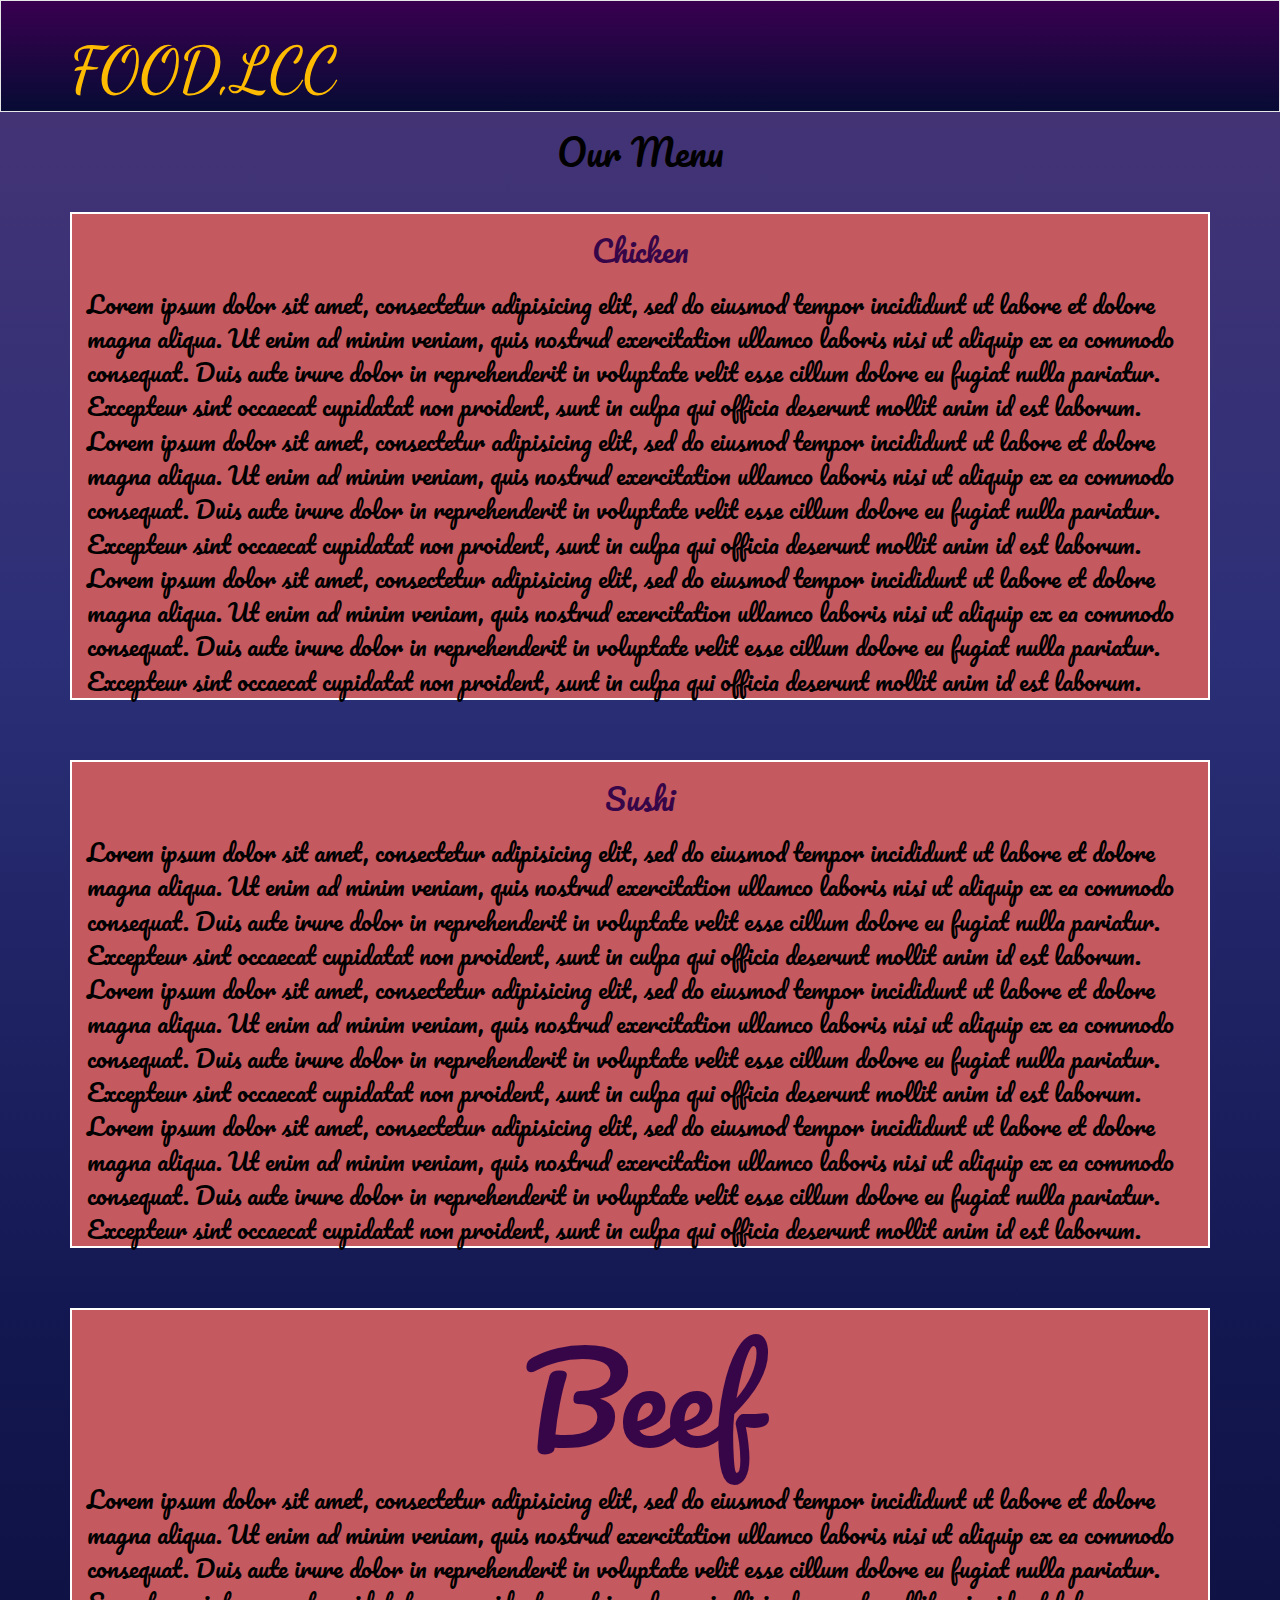
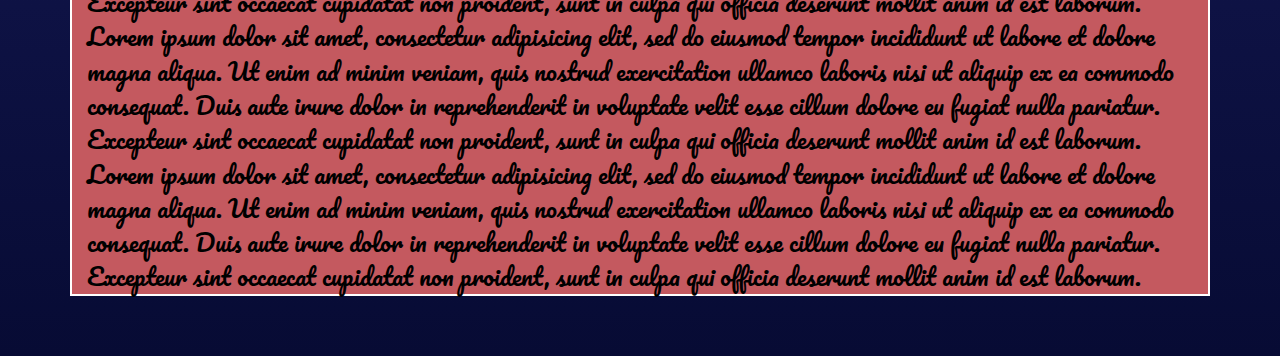
==== Week 3 Assignment/index.html @ 63eaed49 "Week 3 Assignment" ====
<!DOCTYPE html>
<html>
<head>
	<meta http-equiv="X-UA-Compatible" content="IE=edge">
	<meta name="viewport" content="width=device-width, initial-scale=1, shrink-to-fit=no">
	<title>Food</title>
	<link rel="stylesheet" href="css/bootstrap.min.css">
	<link rel="stylesheet" href="css/style.css">
	<link href="https://fonts.googleapis.com/css2?family=Dancing+Script:wght@700&display=swap" rel="stylesheet">
	<link href="https://fonts.googleapis.com/css2?family=Pacifico&display=swap" rel="stylesheet">

</head>
<body>
	<header>
		<nav id="header-nav" class="navbar navbar-default">
			<div class="container">
				<div class="navbar-header">
					<div class="navbar-brand">
						<a href="index.html"><h1>Food,LCC</h1></a>
					</div>
					<button type="button" class="navbar-toggle collapsed" data-toggle="collapse" data-target="#collapsable-nav" aria-expanded="false">
        				<span class="sr-only">Toggle navigation</span>
        				<span class="icon-bar"></span>
        				<span class="icon-bar"></span>
        				<span class="icon-bar"></span>
      				</button>
      			</div>
			</div>
			
			<div id="collapsable-nav" class="collapse navbar-collapse " >
				<ul id="nav-list" class="nav navbar-nav navbar-right ">
					<li>
						<a href="#" class="text-center visible-xs">Beef</a>
					</li>
					<li>
						<a href="#" class="text-center visible-xs">Meat</a>
					</li>
					<li>
						<a href="#" class="text-center visible-xs">Sushi</a>
					</li>
				</ul>
				
			</div>
		</nav>
	</header>
	<h1>Our Menu</h1>
	<div class="container">
			<div class="col-md-12 col-sm-12 col-xs-12">
				<div id="chicken"><h2>Chicken</h2></div>
				Lorem ipsum dolor sit amet, consectetur adipisicing elit, sed do eiusmod
				tempor incididunt ut labore et dolore magna aliqua. Ut enim ad minim veniam,
				quis nostrud exercitation ullamco laboris nisi ut aliquip ex ea commodo
				consequat. Duis aute irure dolor in reprehenderit in voluptate velit esse
				cillum dolore eu fugiat nulla pariatur. Excepteur sint occaecat cupidatat non
				proident, sunt in culpa qui officia deserunt mollit anim id est laborum.
				Lorem ipsum dolor sit amet, consectetur adipisicing elit, sed do eiusmod
				tempor incididunt ut labore et dolore magna aliqua. Ut enim ad minim veniam,
				quis nostrud exercitation ullamco laboris nisi ut aliquip ex ea commodo
				consequat. Duis aute irure dolor in reprehenderit in voluptate velit esse
				cillum dolore eu fugiat nulla pariatur. Excepteur sint occaecat cupidatat non
				proident, sunt in culpa qui officia deserunt mollit anim id est laborum.
				Lorem ipsum dolor sit amet, consectetur adipisicing elit, sed do eiusmod
				tempor incididunt ut labore et dolore magna aliqua. Ut enim ad minim veniam,
				quis nostrud exercitation ullamco laboris nisi ut aliquip ex ea commodo
				consequat. Duis aute irure dolor in reprehenderit in voluptate velit esse
				cillum dolore eu fugiat nulla pariatur. Excepteur sint occaecat cupidatat non
				proident, sunt in culpa qui officia deserunt mollit anim id est laborum.
				
			</div>
			<div class="col-md-12 col-sm-12 col-xs-12">
				<div id="sushi"><h2>Sushi</h2></div>
				Lorem ipsum dolor sit amet, consectetur adipisicing elit, sed do eiusmod
				tempor incididunt ut labore et dolore magna aliqua. Ut enim ad minim veniam,
				quis nostrud exercitation ullamco laboris nisi ut aliquip ex ea commodo
				consequat. Duis aute irure dolor in reprehenderit in voluptate velit esse
				cillum dolore eu fugiat nulla pariatur. Excepteur sint occaecat cupidatat non
				proident, sunt in culpa qui officia deserunt mollit anim id est laborum.
				Lorem ipsum dolor sit amet, consectetur adipisicing elit, sed do eiusmod
				tempor incididunt ut labore et dolore magna aliqua. Ut enim ad minim veniam,
				quis nostrud exercitation ullamco laboris nisi ut aliquip ex ea commodo
				consequat. Duis aute irure dolor in reprehenderit in voluptate velit esse
				cillum dolore eu fugiat nulla pariatur. Excepteur sint occaecat cupidatat non
				proident, sunt in culpa qui officia deserunt mollit anim id est laborum.
				Lorem ipsum dolor sit amet, consectetur adipisicing elit, sed do eiusmod
				tempor incididunt ut labore et dolore magna aliqua. Ut enim ad minim veniam,
				quis nostrud exercitation ullamco laboris nisi ut aliquip ex ea commodo
				consequat. Duis aute irure dolor in reprehenderit in voluptate velit esse
				cillum dolore eu fugiat nulla pariatur. Excepteur sint occaecat cupidatat non
				proident, sunt in culpa qui officia deserunt mollit anim id est laborum.
				
			</div>
			<div class="col-md-12 col-sm-12 col-xs-12">
				<div id="beef"><h2>Beef</h2> </div>
				Lorem ipsum dolor sit amet, consectetur adipisicing elit, sed do eiusmod
				tempor incididunt ut labore et dolore magna aliqua. Ut enim ad minim veniam,
				quis nostrud exercitation ullamco laboris nisi ut aliquip ex ea commodo
				consequat. Duis aute irure dolor in reprehenderit in voluptate velit esse
				cillum dolore eu fugiat nulla pariatur. Excepteur sint occaecat cupidatat non
				proident, sunt in culpa qui officia deserunt mollit anim id est laborum.
				Lorem ipsum dolor sit amet, consectetur adipisicing elit, sed do eiusmod
				tempor incididunt ut labore et dolore magna aliqua. Ut enim ad minim veniam,
				quis nostrud exercitation ullamco laboris nisi ut aliquip ex ea commodo
				consequat. Duis aute irure dolor in reprehenderit in voluptate velit esse
				cillum dolore eu fugiat nulla pariatur. Excepteur sint occaecat cupidatat non
				proident, sunt in culpa qui officia deserunt mollit anim id est laborum.
				Lorem ipsum dolor sit amet, consectetur adipisicing elit, sed do eiusmod
				tempor incididunt ut labore et dolore magna aliqua. Ut enim ad minim veniam,
				quis nostrud exercitation ullamco laboris nisi ut aliquip ex ea commodo
				consequat. Duis aute irure dolor in reprehenderit in voluptate velit esse
				cillum dolore eu fugiat nulla pariatur. Excepteur sint occaecat cupidatat non
				proident, sunt in culpa qui officia deserunt mollit anim id est laborum.
				
			</div>

		
	</div>

<script src="js/jquery-3.5.1.min.js"></script>
<script src="js/bootstrap.min.js"></script>
<script src="js/script.js"></script>



</body>
</html>
---- Week 3 Assignment/css/style.css ----
body{

	font-size: 24px;
	background: linear-gradient(to bottom, #483475,#2B2F77, #141852, #070B34);
	font-family: 'Pacifico', cursive;
	color: black;
	


}
#header-nav{
	margin: 0;
	border-radius: 0px;
	/*background-color: #FFF;*/
	background-image: linear-gradient(to bottom,#390050, #070B34);
}
.navbar-brand h1{
	font-size: 3.5em;
	text-transform: uppercase;
	font-family: 'Dancing Script', cursive;
	text-shadow: 2px 2px 2px #222 bold;
	color: #FFBB00;
	
}
.navbar-header a:hover, .navbar-header a:focus{
	text-decoration: none;
}
#nav-list{
	margin-top: 25px;
	margin-bottom: 20px;
	
}
#nav-list a{
	color: #FFDF00;
	text-align: center;
}
#nav-list a:hover{
	background-color: #00095A;
}
.navbar-header button.navbar-toggle,.navbar-header .icon-bar{
	border: 1px solid #F2AA4CFF;
	clear: left;
}
.navbar-header button.navbar-toggle{
	clear:both;
	
}
h1{
	text-align: center;
	margin: 20px auto 40px;
	text-shadow: 10px;
}
.col-md-12, .col-sm-12, .col-xs-12{
margin-bottom: 60px;
	border: 2px solid #fff;
	width: 100%;
	background-color: #C4595F;
}

#chicken, #sushi, #beef h2{
	font-size: 5em;
	text-align: center;
	margin-bottom: 20px;
	color: #370648;
	
}




@media (min-width: 1200px){
	#nav-list{
	margin-top: 40px;
	margin-bottom: 20px
	
}
	#nav-list{
	font-size: 1.66em;
}


}

@media (min-width: 992px) and (max-width: 1199px){
.navbar-brand h1{
	font-size: 3em;
	text-transform: uppercase;
	font-family: 'Dancing Script', cursive;
	text-shadow: 2px 2px 2px #222 bold;
	color: #FFDF00;
	}

	#nav-list{
		margin-bottom: 20px;
	font-size: 1.5em;
}

}

@media (min-width: 768px) and (max-width: 991px){

	.navbar-brand h1{
	font-size: 3em;
	text-transform: uppercase;
	font-family: 'Dancing Script', cursive;
	text-shadow: 2px 2px 2px #222 bold;
	color: #FFDF00;
	margin-bottom: 10px
	}

		#nav-list{
	margin-top: 30px;
	margin-bottom:15px;
	font-size: 1.3em;
	
}


	
}

@media (max-width: 767px){
	.navbar-brand h1{
	font-size: 3em;
	text-transform: uppercase;
	font-family: 'Dancing Script', cursive;
	text-shadow: 2px 2px 2px #222 bold;
	color: #FFDF00;
	}

	.col-md-12, .col-sm-12, .col-xs-12{
	
	border: 2px solid black;
	margin:0px auto 60px;
}

}
@media (max-width: 410px){

   .navbar-header h1{
   	font-size: 2.5em;
   }
}
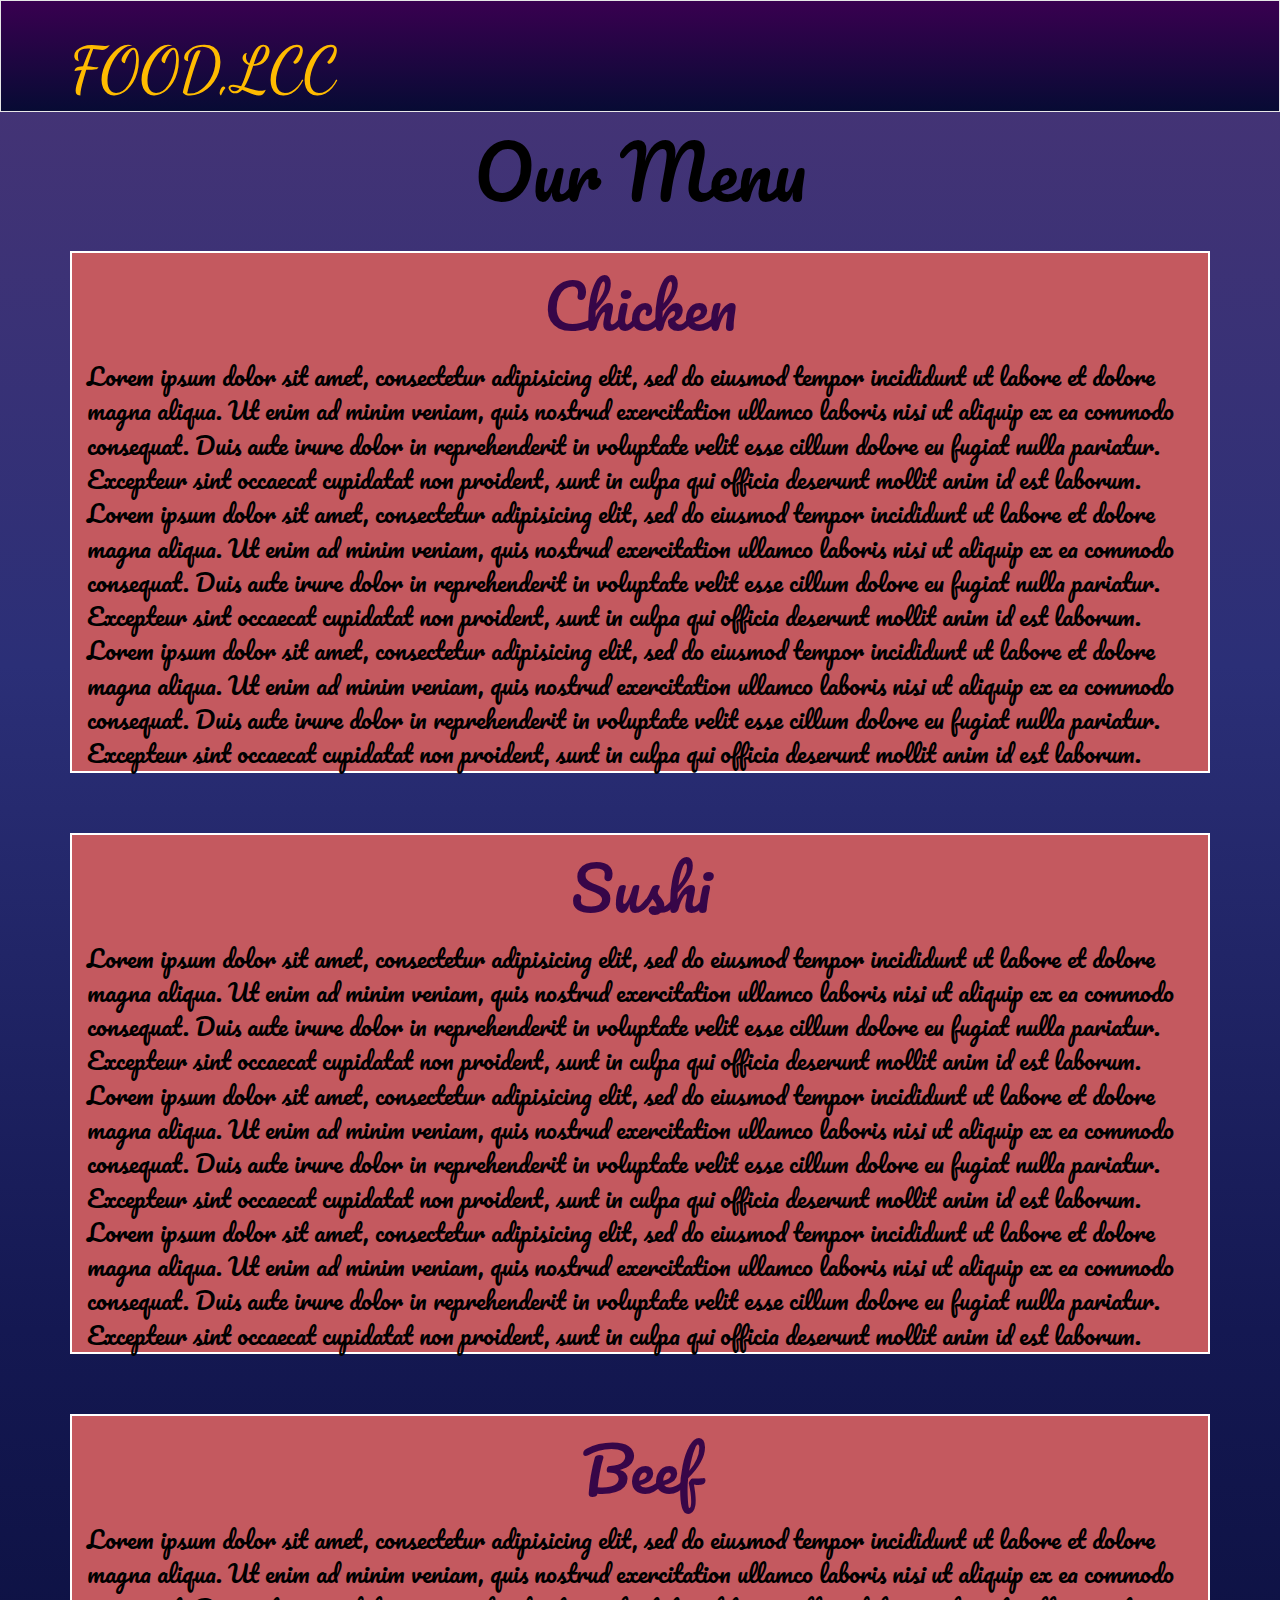
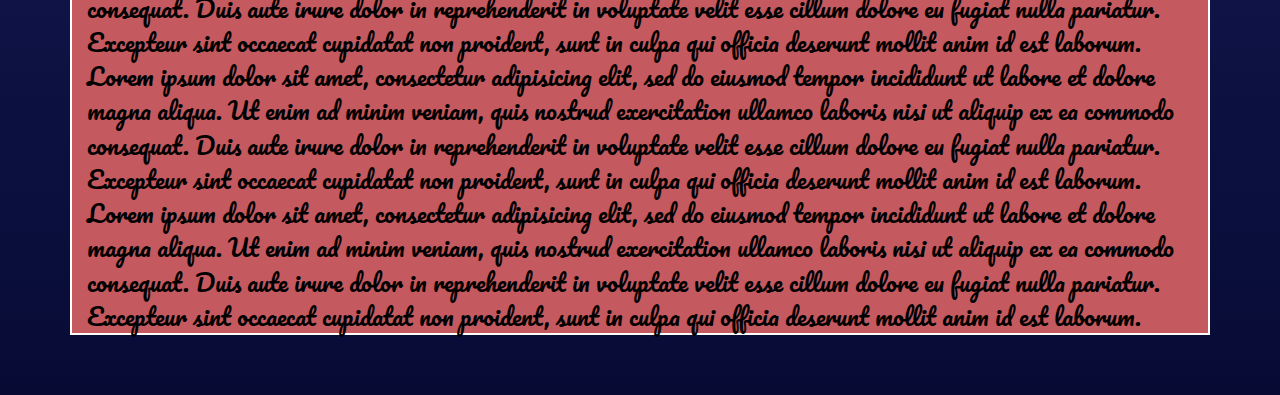
==== commit e9b250cd: "Week 3 Assignment" ====
--- a/Week 3 Assignment/index.html
+++ b/Week 3 Assignment/index.html
@@ -33,7 +33,7 @@
 						<a href="#" class="text-center visible-xs">Beef</a>
 					</li>
 					<li>
-						<a href="#" class="text-center visible-xs">Meat</a>
+						<a href="#" class="text-center visible-xs">Chicken</a>
 					</li>
 					<li>
 						<a href="#" class="text-center visible-xs">Sushi</a>
--- a/Week 3 Assignment/css/style.css
+++ b/Week 3 Assignment/css/style.css
@@ -49,6 +49,7 @@
 	text-align: center;
 	margin: 20px auto 40px;
 	text-shadow: 10px;
+	font-size: 3em;
 }
 .col-md-12, .col-sm-12, .col-xs-12{
 margin-bottom: 60px;
@@ -57,8 +58,8 @@
 	background-color: #C4595F;
 }
 
-#chicken, #sushi, #beef h2{
-	font-size: 5em;
+#chicken h2, #sushi h2, #beef h2{
+	font-size: 2.5em;
 	text-align: center;
 	margin-bottom: 20px;
 	color: #370648;
